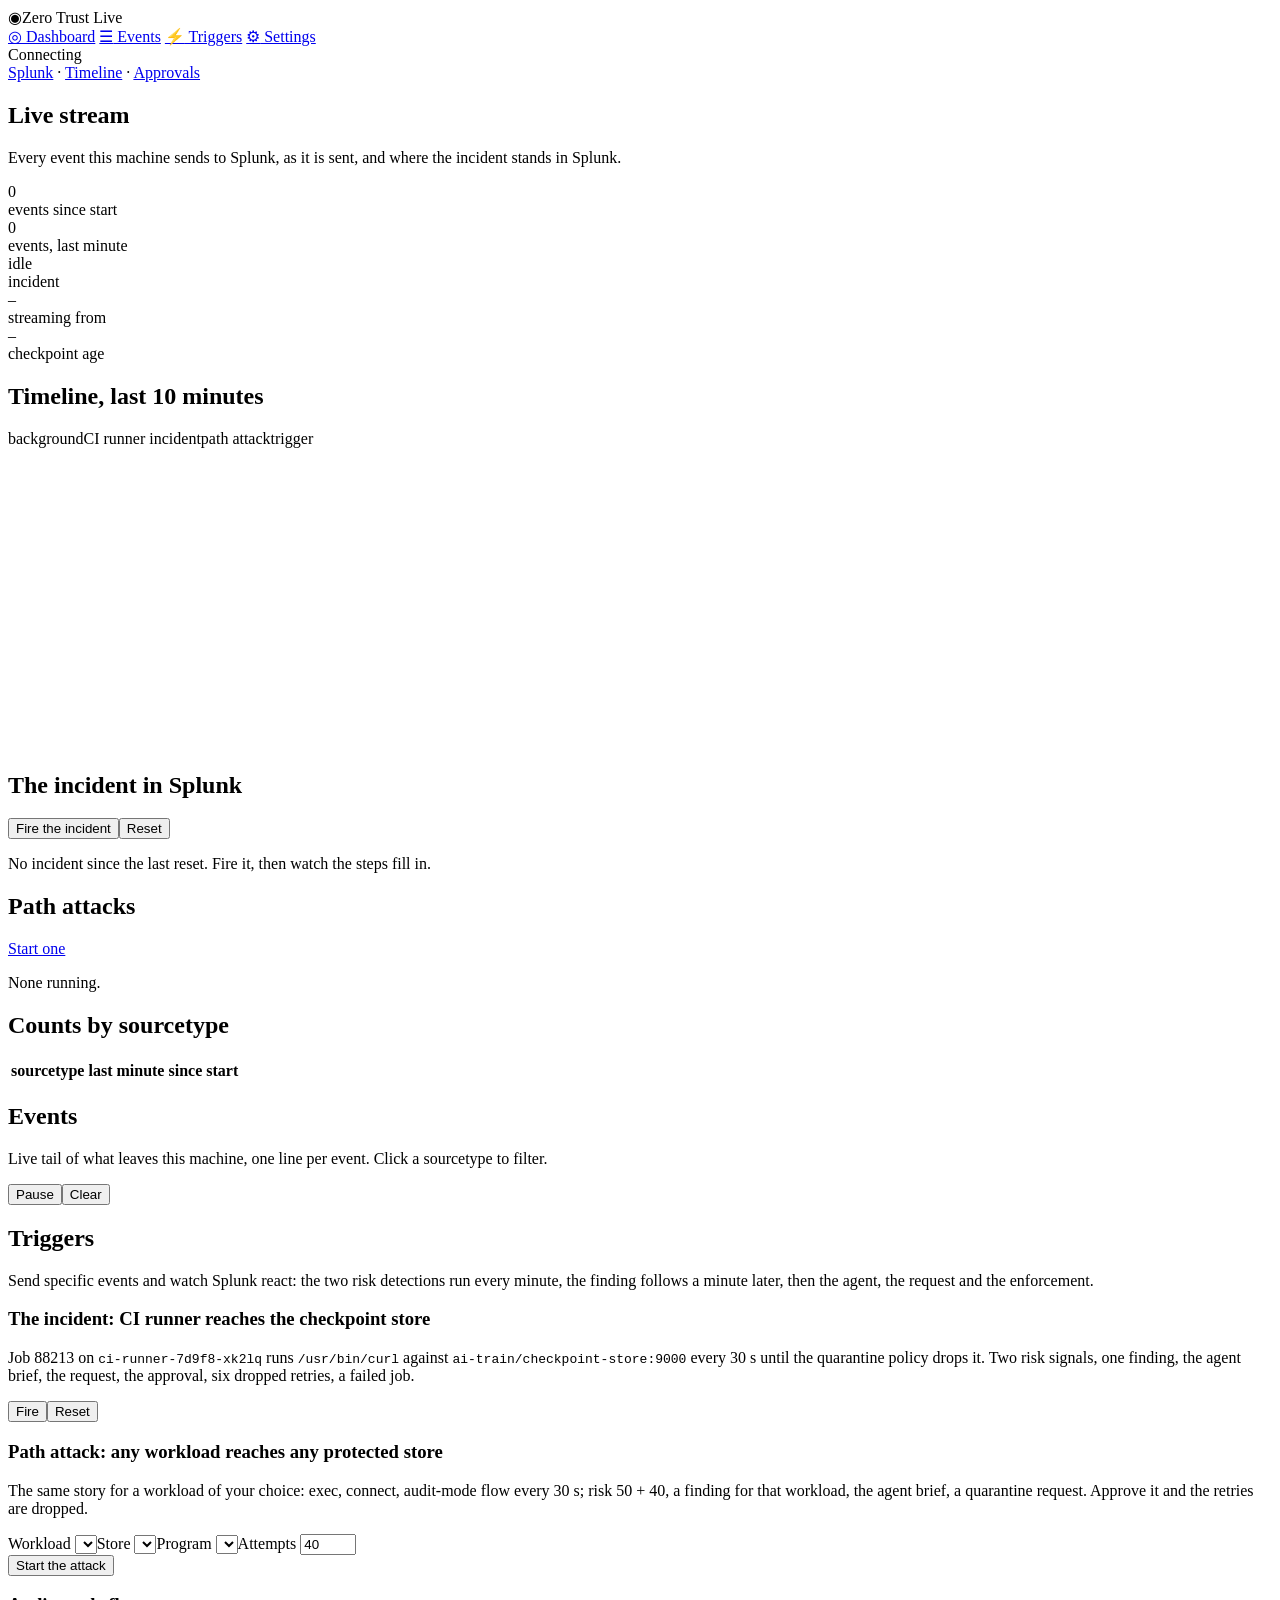
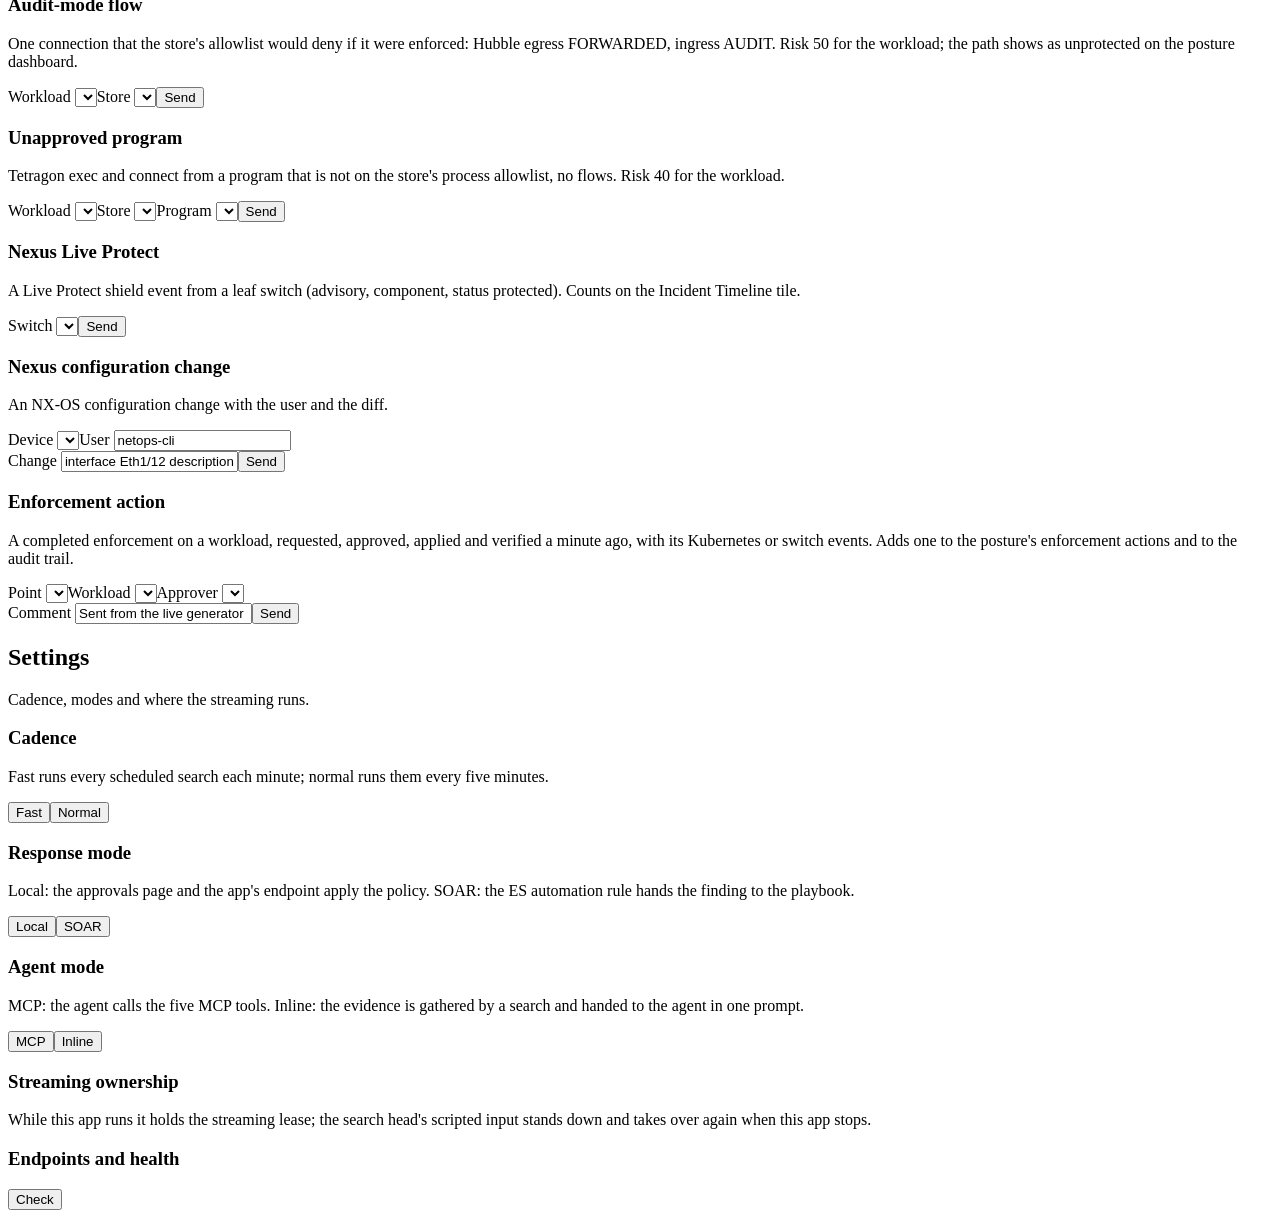
==== live/static/index.html @ b2a30e5b "Live generator (live/): browser app streaming from the Mac with timeline, tail, pipeline and trigger" ====
<!DOCTYPE html>
<html lang="en">
<head>
  <meta charset="UTF-8">
  <meta name="viewport" content="width=device-width, initial-scale=1.0">
  <title>Zero Trust Live</title>
  <link rel="stylesheet" href="/css/style.css?v=1">
</head>
<body>
  <div class="layout">
    <aside class="sidebar">
      <div class="sidebar-brand"><span class="brand-icon">&#9673;</span><span class="brand-text">Zero Trust Live</span></div>
      <nav class="sidebar-nav">
        <a href="#" class="nav-link active" data-page="dashboard"><span class="nav-icon">&#9678;</span> Dashboard</a>
        <a href="#" class="nav-link" data-page="events"><span class="nav-icon">&#9776;</span> Events</a>
        <a href="#" class="nav-link" data-page="triggers"><span class="nav-icon">&#9889;</span> Triggers</a>
        <a href="#" class="nav-link" data-page="settings"><span class="nav-icon">&#9881;</span> Settings</a>
      </nav>
      <div class="sidebar-footer">
        <div class="engine-status"><span class="status-dot idle" id="dot"></span><span class="status-text" id="dot-text">Connecting</span></div>
        <div class="footer-links"><a id="link-splunk" href="#" target="_blank">Splunk</a> · <a id="link-timeline" href="#" target="_blank">Timeline</a> · <a id="link-approvals" href="#" target="_blank">Approvals</a></div>
      </div>
    </aside>
    <main class="content">
      <!-- Dashboard -->
      <section class="page active" id="page-dashboard">
        <header class="page-head"><h1>Live stream</h1><p>Every event this machine sends to Splunk, as it is sent, and where the incident stands in Splunk.</p></header>
        <div class="stat-row">
          <div class="stat"><div class="stat-v" id="s-total">0</div><div class="stat-l">events since start</div></div>
          <div class="stat"><div class="stat-v" id="s-rate">0</div><div class="stat-l">events, last minute</div></div>
          <div class="stat"><div class="stat-v" id="s-plan">idle</div><div class="stat-l" id="s-plan-l">incident</div></div>
          <div class="stat"><div class="stat-v" id="s-owner">–</div><div class="stat-l">streaming from</div></div>
          <div class="stat"><div class="stat-v" id="s-cp">–</div><div class="stat-l">checkpoint age</div></div>
        </div>
        <div class="panel">
          <div class="panel-head"><h2>Timeline, last 10 minutes</h2><div class="legend"><span><i class="k background"></i>background</span><span><i class="k incident"></i>CI runner incident</span><span><i class="k attack"></i>path attack</span><span><i class="k trigger"></i>trigger</span></div></div>
          <canvas id="timeline" height="300"></canvas>
        </div>
        <div class="two-col">
          <div class="panel">
            <div class="panel-head"><h2>The incident in Splunk</h2><div class="actions"><button class="btn primary" id="btn-fire">Fire the incident</button><button class="btn danger" id="btn-reset">Reset</button></div></div>
            <div id="pipeline" class="pipeline"><p class="muted">No incident since the last reset. Fire it, then watch the steps fill in.</p></div>
          </div>
          <div class="panel">
            <div class="panel-head"><h2>Path attacks</h2><a href="#" class="btn small" data-goto="triggers">Start one</a></div>
            <div id="attacks" class="attacks"><p class="muted">None running.</p></div>
          </div>
        </div>
        <div class="panel">
          <div class="panel-head"><h2>Counts by sourcetype</h2></div>
          <table class="tbl" id="counts"><thead><tr><th>sourcetype</th><th>last minute</th><th>since start</th></tr></thead><tbody></tbody></table>
        </div>
      </section>
      <!-- Events -->
      <section class="page" id="page-events">
        <header class="page-head"><h1>Events</h1><p>Live tail of what leaves this machine, one line per event. Click a sourcetype to filter.</p></header>
        <div class="toolbar"><div id="ev-filters" class="chips"></div><div class="spacer"></div><button class="btn small" id="ev-pause">Pause</button><button class="btn small" id="ev-clear">Clear</button></div>
        <div class="log" id="log"></div>
      </section>
      <!-- Triggers -->
      <section class="page" id="page-triggers">
        <header class="page-head"><h1>Triggers</h1><p>Send specific events and watch Splunk react: the two risk detections run every minute, the finding follows a minute later, then the agent, the request and the enforcement.</p></header>
        <div class="cards">
          <div class="card">
            <h3>The incident: CI runner reaches the checkpoint store</h3>
            <p>Job 88213 on <code>ci-runner-7d9f8-xk2lq</code> runs <code>/usr/bin/curl</code> against <code>ai-train/checkpoint-store:9000</code> every 30 s until the quarantine policy drops it. Two risk signals, one finding, the agent brief, the request, the approval, six dropped retries, a failed job.</p>
            <div class="row"><button class="btn primary" data-trigger="fire">Fire</button><button class="btn danger" data-trigger="reset">Reset</button></div>
            <div class="result" id="r-fire"></div>
          </div>
          <div class="card">
            <h3>Path attack: any workload reaches any protected store</h3>
            <p>The same story for a workload of your choice: exec, connect, audit-mode flow every 30 s; risk 50 + 40, a finding for that workload, the agent brief, a quarantine request. Approve it and the retries are dropped.</p>
            <div class="row"><label>Workload <select id="pa-src"></select></label><label>Store <select id="pa-dest"></select></label><label>Program <select id="pa-prog"></select></label><label>Attempts <input id="pa-max" type="number" value="40" min="2" max="200"></label></div>
            <div class="row"><button class="btn primary" data-trigger="path_attack">Start the attack</button></div>
            <div class="result" id="r-path_attack"></div>
          </div>
          <div class="card">
            <h3>Audit-mode flow</h3>
            <p>One connection that the store's allowlist would deny if it were enforced: Hubble egress FORWARDED, ingress AUDIT. Risk 50 for the workload; the path shows as unprotected on the posture dashboard.</p>
            <div class="row"><label>Workload <select id="af-src"></select></label><label>Store <select id="af-dest"></select></label><button class="btn" data-trigger="audit_flow">Send</button></div>
            <div class="result" id="r-audit_flow"></div>
          </div>
          <div class="card">
            <h3>Unapproved program</h3>
            <p>Tetragon exec and connect from a program that is not on the store's process allowlist, no flows. Risk 40 for the workload.</p>
            <div class="row"><label>Workload <select id="pc-src"></select></label><label>Store <select id="pc-dest"></select></label><label>Program <select id="pc-prog"></select></label><button class="btn" data-trigger="program_connect">Send</button></div>
            <div class="result" id="r-program_connect"></div>
          </div>
          <div class="card">
            <h3>Nexus Live Protect</h3>
            <p>A Live Protect shield event from a leaf switch (advisory, component, status protected). Counts on the Incident Timeline tile.</p>
            <div class="row"><label>Switch <select id="lp-switch"></select></label><button class="btn" data-trigger="liveprotect">Send</button></div>
            <div class="result" id="r-liveprotect"></div>
          </div>
          <div class="card">
            <h3>Nexus configuration change</h3>
            <p>An NX-OS configuration change with the user and the diff.</p>
            <div class="row"><label>Device <select id="nc-device"></select></label><label>User <input id="nc-user" value="netops-cli"></label></div>
            <div class="row"><label class="wide">Change <input id="nc-change" value="interface Eth1/12 description zt-live"></label><button class="btn" data-trigger="nexus_config">Send</button></div>
            <div class="result" id="r-nexus_config"></div>
          </div>
          <div class="card">
            <h3>Enforcement action</h3>
            <p>A completed enforcement on a workload, requested, approved, applied and verified a minute ago, with its Kubernetes or switch events. Adds one to the posture's enforcement actions and to the audit trail.</p>
            <div class="row"><label>Point <select id="en-point"></select></label><label>Workload <select id="en-target"></select></label><label>Approver <select id="en-by"></select></label></div>
            <div class="row"><label class="wide">Comment <input id="en-comment" value="Sent from the live generator"></label><button class="btn" data-trigger="enforcement">Send</button></div>
            <div class="result" id="r-enforcement"></div>
          </div>
        </div>
      </section>
      <!-- Settings -->
      <section class="page" id="page-settings">
        <header class="page-head"><h1>Settings</h1><p>Cadence, modes and where the streaming runs.</p></header>
        <div class="cards">
          <div class="card"><h3>Cadence</h3><p>Fast runs every scheduled search each minute; normal runs them every five minutes.</p><div class="row"><button class="btn" data-speed="fast">Fast</button><button class="btn" data-speed="normal">Normal</button><span id="speed-now" class="pill"></span></div><div class="result" id="r-speed"></div></div>
          <div class="card"><h3>Response mode</h3><p>Local: the approvals page and the app's endpoint apply the policy. SOAR: the ES automation rule hands the finding to the playbook.</p><div class="row"><button class="btn" data-config='{"response_mode":"local"}'>Local</button><button class="btn" data-config='{"response_mode":"soar"}'>SOAR</button><span id="rm-now" class="pill"></span></div><div class="result" id="r-config"></div></div>
          <div class="card"><h3>Agent mode</h3><p>MCP: the agent calls the five MCP tools. Inline: the evidence is gathered by a search and handed to the agent in one prompt.</p><div class="row"><button class="btn" data-config='{"agent_mode":"mcp"}'>MCP</button><button class="btn" data-config='{"agent_mode":"inline"}'>Inline</button><span id="am-now" class="pill"></span></div></div>
          <div class="card"><h3>Streaming ownership</h3><p>While this app runs it holds the streaming lease; the search head's scripted input stands down and takes over again when this app stops.</p><div id="owner-info" class="kv"></div></div>
          <div class="card"><h3>Endpoints and health</h3><div id="endpoints" class="kv"></div><div class="row"><button class="btn" id="btn-health">Check</button></div><div class="result" id="r-health"></div></div>
        </div>
      </section>
    </main>
  </div>
  <script src="/js/app.js?v=1"></script>
</body>
</html>
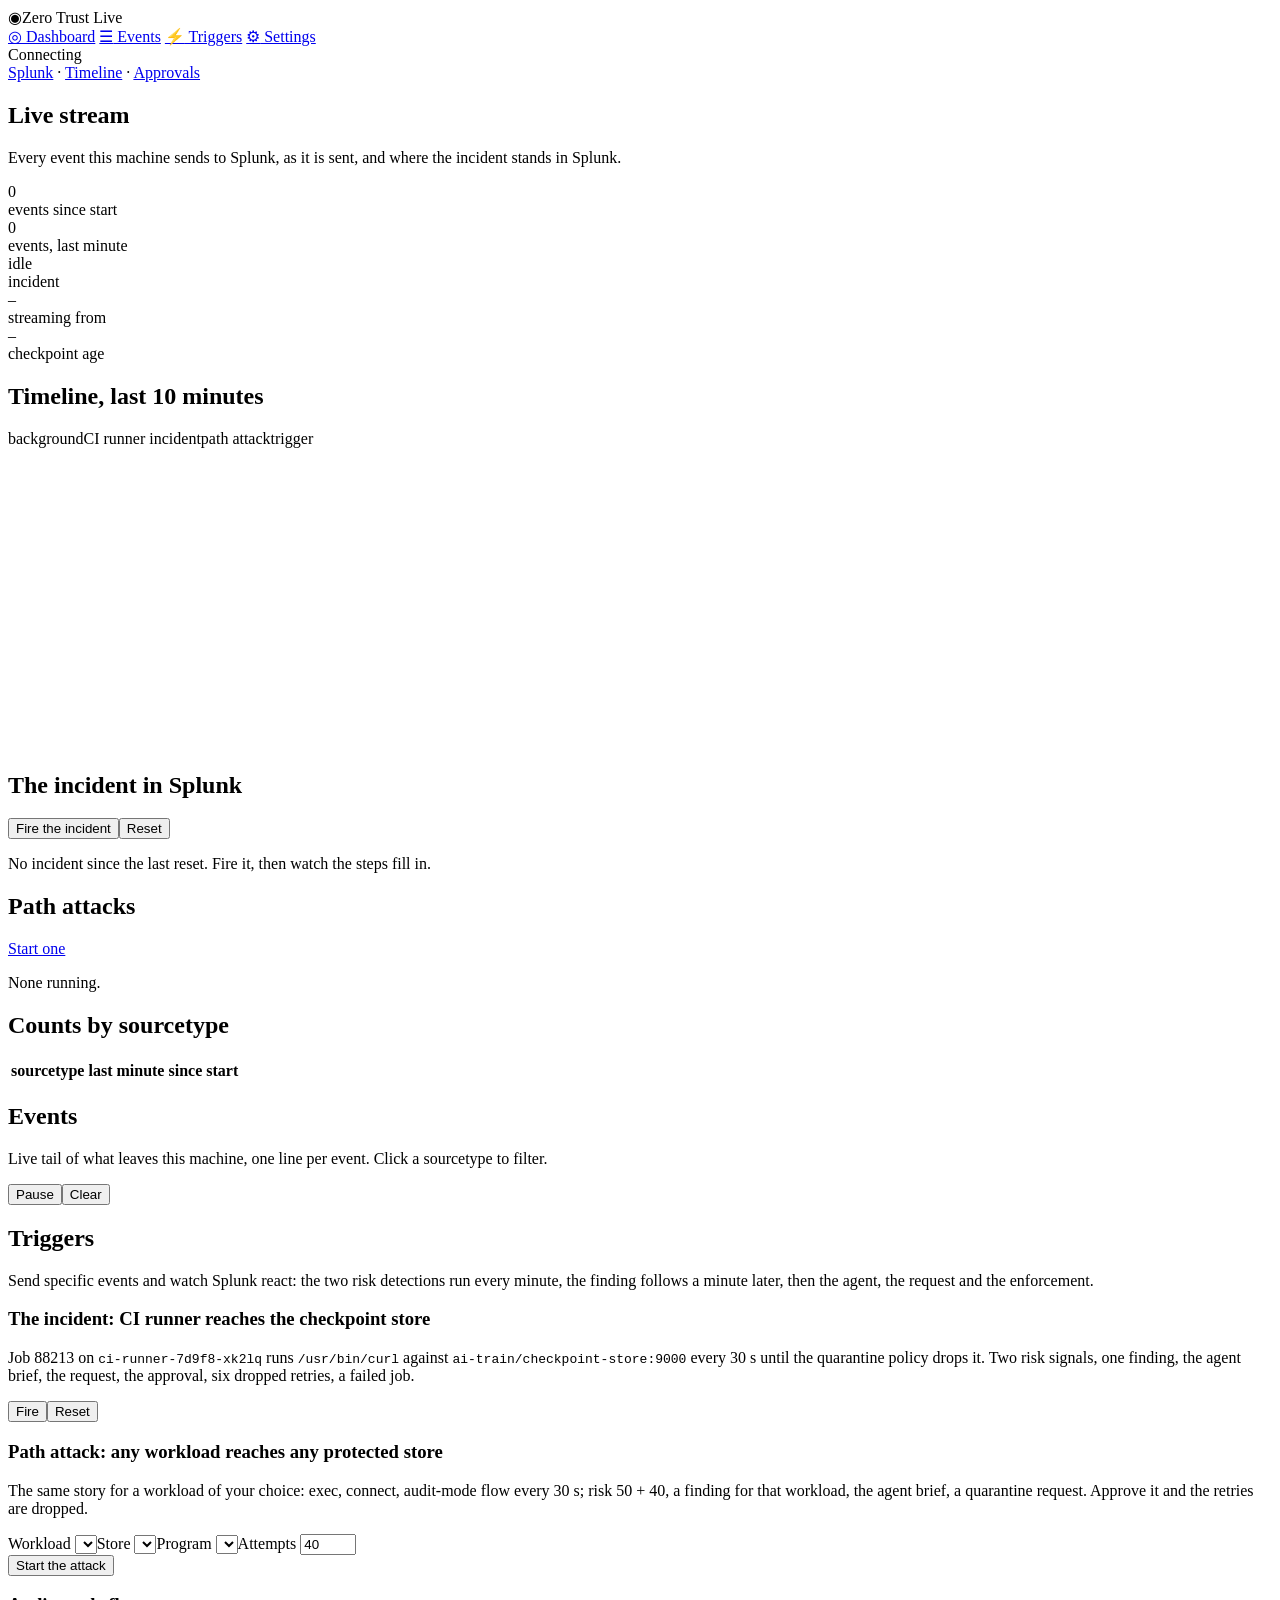
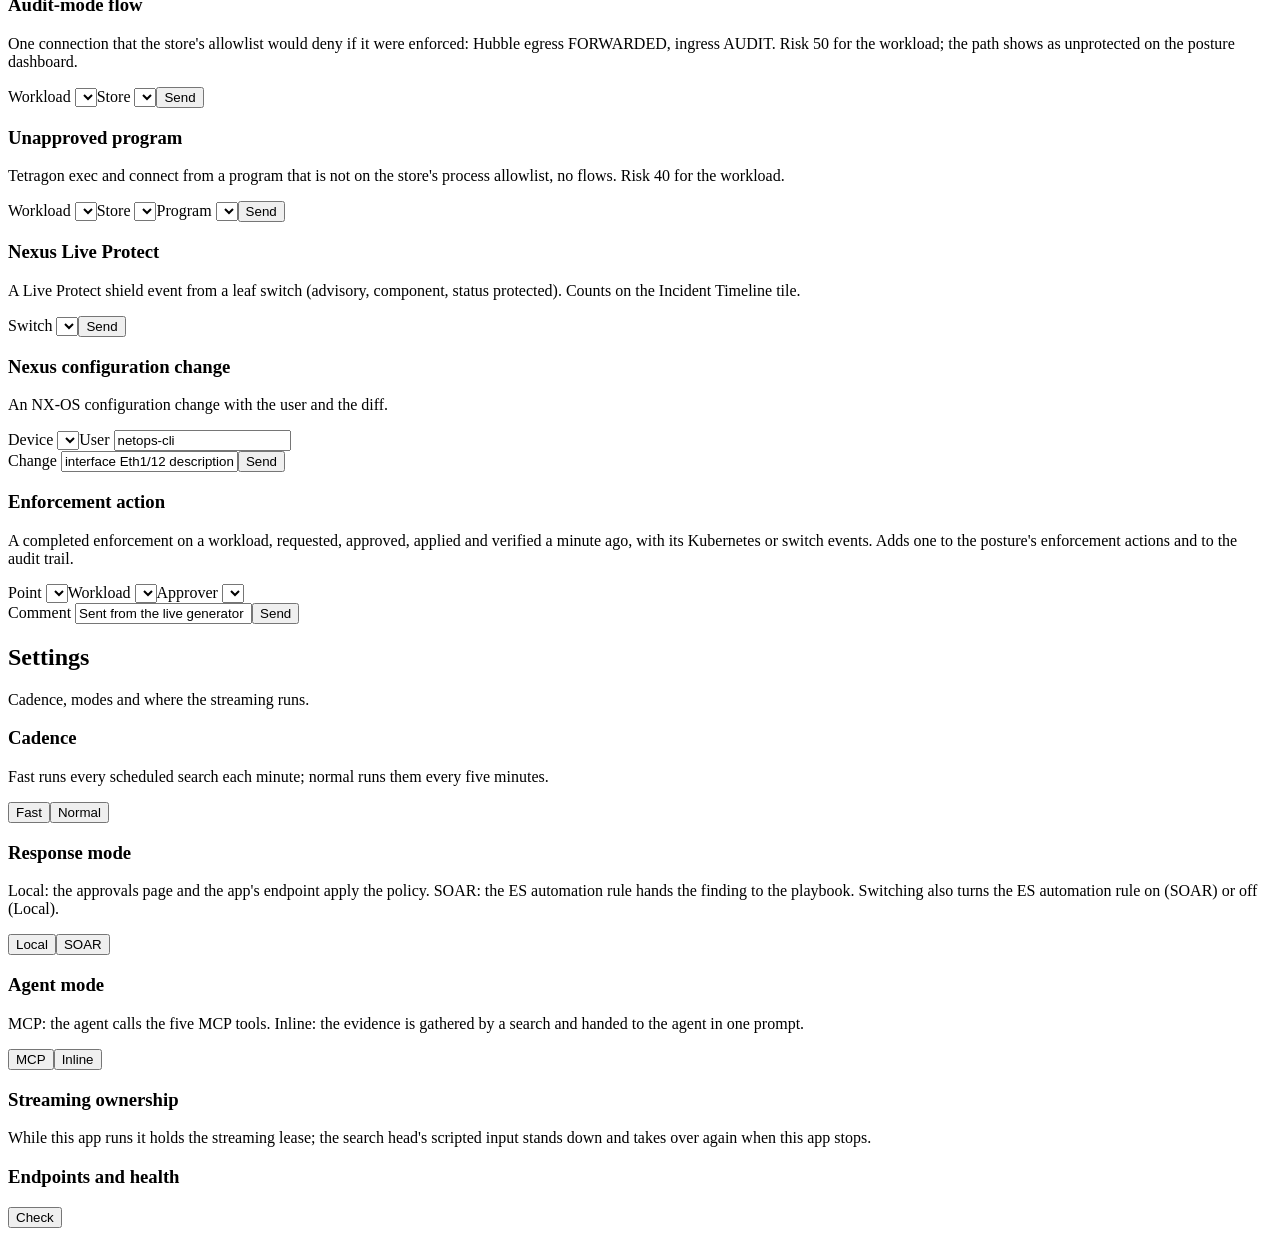
==== commit 19ded216: "E2E run 1 fixes: merge-save state, background off the story's runner pod, finding title via zt_workl" ====
--- a/live/static/index.html
+++ b/live/static/index.html
@@ -4,6 +4,7 @@
   <meta charset="UTF-8">
   <meta name="viewport" content="width=device-width, initial-scale=1.0">
   <title>Zero Trust Live</title>
+  <link rel="icon" href="data:image/svg+xml,%3Csvg xmlns=%27http://www.w3.org/2000/svg%27 viewBox=%270 0 16 16%27%3E%3Ccircle cx=%278%27 cy=%278%27 r=%276%27 fill=%27none%27 stroke=%27%2358a6ff%27 stroke-width=%272%27/%3E%3Ccircle cx=%278%27 cy=%278%27 r=%272%27 fill=%27%2358a6ff%27/%3E%3C/svg%3E">
   <link rel="stylesheet" href="/css/style.css?v=1">
 </head>
 <body>
@@ -39,6 +40,7 @@
         <div class="two-col">
           <div class="panel">
             <div class="panel-head"><h2>The incident in Splunk</h2><div class="actions"><button class="btn primary" id="btn-fire">Fire the incident</button><button class="btn danger" id="btn-reset">Reset</button></div></div>
+            <div class="result" id="r-dash"></div>
             <div id="pipeline" class="pipeline"><p class="muted">No incident since the last reset. Fire it, then watch the steps fill in.</p></div>
           </div>
           <div class="panel">
@@ -113,7 +115,7 @@
         <header class="page-head"><h1>Settings</h1><p>Cadence, modes and where the streaming runs.</p></header>
         <div class="cards">
           <div class="card"><h3>Cadence</h3><p>Fast runs every scheduled search each minute; normal runs them every five minutes.</p><div class="row"><button class="btn" data-speed="fast">Fast</button><button class="btn" data-speed="normal">Normal</button><span id="speed-now" class="pill"></span></div><div class="result" id="r-speed"></div></div>
-          <div class="card"><h3>Response mode</h3><p>Local: the approvals page and the app's endpoint apply the policy. SOAR: the ES automation rule hands the finding to the playbook.</p><div class="row"><button class="btn" data-config='{"response_mode":"local"}'>Local</button><button class="btn" data-config='{"response_mode":"soar"}'>SOAR</button><span id="rm-now" class="pill"></span></div><div class="result" id="r-config"></div></div>
+          <div class="card"><h3>Response mode</h3><p>Local: the approvals page and the app's endpoint apply the policy. SOAR: the ES automation rule hands the finding to the playbook. Switching also turns the ES automation rule on (SOAR) or off (Local).</p><div class="row"><button class="btn" data-config='{"response_mode":"local"}'>Local</button><button class="btn" data-config='{"response_mode":"soar"}'>SOAR</button><span id="rm-now" class="pill"></span></div><div class="result" id="r-config"></div></div>
           <div class="card"><h3>Agent mode</h3><p>MCP: the agent calls the five MCP tools. Inline: the evidence is gathered by a search and handed to the agent in one prompt.</p><div class="row"><button class="btn" data-config='{"agent_mode":"mcp"}'>MCP</button><button class="btn" data-config='{"agent_mode":"inline"}'>Inline</button><span id="am-now" class="pill"></span></div></div>
           <div class="card"><h3>Streaming ownership</h3><p>While this app runs it holds the streaming lease; the search head's scripted input stands down and takes over again when this app stops.</p><div id="owner-info" class="kv"></div></div>
           <div class="card"><h3>Endpoints and health</h3><div id="endpoints" class="kv"></div><div class="row"><button class="btn" id="btn-health">Check</button></div><div class="result" id="r-health"></div></div>
